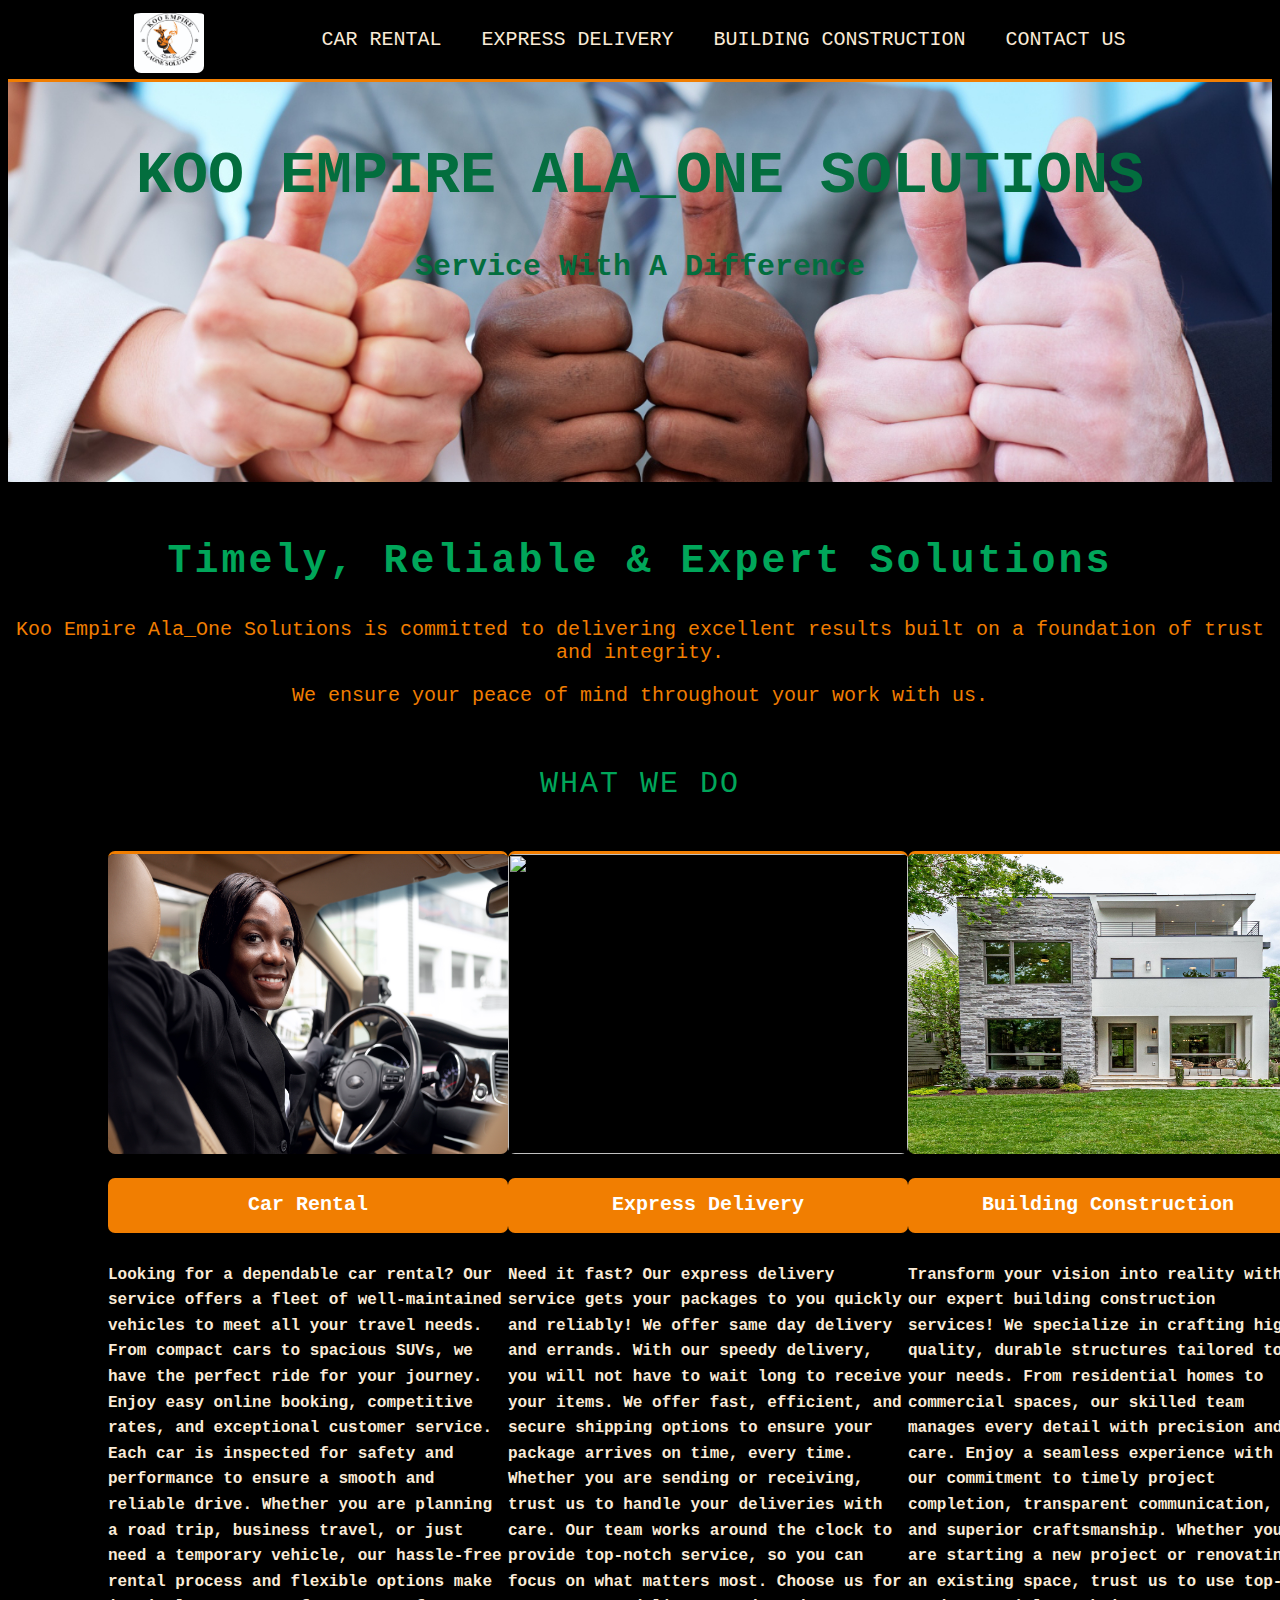
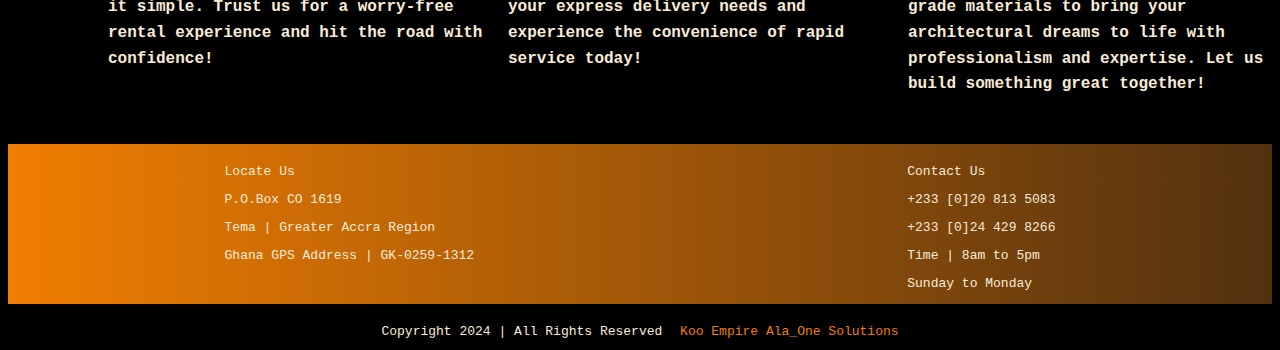
==== index.html @ db5cae32 "first commit" ====
<!DOCTYPE html>
<html lang="en">
<head>
    <meta charset="UTF-8">
    <meta name="viewport" content="width=device-width, initial-scale=1.0">
    <meta name="keywords" content="car rental, delivery, dispatch,dispatch rider, ghana, accra, tema">
    <title>Koo Empire Ala_One Solutions</title>
    <link rel="stylesheet" href="/styles/index.css">
</head>
<body>
    

        
        <header class="header1">
           <div class="container">
            <div class="logo">
                <a href="index.html"><img src="./andy-images/logo.jpeg" alt="company logo" class="logo-main"></a>
            </div>
            <nav class="navbar">
            <ul class="menu "> 
                
                    <li><a href="rental.html"> Car Rental </a></li>
                    <li><a href="delivery.html"> Express Delivery</a></li>
                    <li><a href="building.html"> Building Construction</a></li>
                    <li ><a href="#about-contact">Contact Us </a></li>
                
            </ul>
            </nav>
        </div>
        </header>
        
        
   <section class="sectionHero">
    <div class="theImage">
        <h1  class="heroText"> KOO EMPIRE ALA_ONE SOLUTIONS</h1>
            <p class="heroPara"> Service With A Difference</p>
       
    </div>
   </section>

   <section>
    <h1 class="heading">Timely, Reliable & Expert Solutions</h1>
    <p class="heading2">Koo Empire Ala_One Solutions is committed to delivering excellent results built on a foundation of trust 
        and integrity. </p>
        <p class="heading3"> We ensure your peace of mind throughout your work with us.</p>
   </section>

   <section>
    <div class="our-services"> 
        What we do
    </div>
   </section>

    
   <section id="  sectionGrid">
    <div class="row container2 ">

        <div class="grid1 ">
            <img src="./andy-images/female-car.jpg" alt="" class="container2Image">
            
            <a href="rental.html"> <h3 class="imageText">Car Rental </h3></a>
            <p class="imageParagraph">Looking for a dependable car rental? Our service offers a fleet of well-maintained vehicles to meet all your travel needs. 
                From compact cars to spacious SUVs, we have the perfect ride for your journey. 
                Enjoy easy online booking, competitive rates, and exceptional customer service. 
                Each car is inspected for safety and performance to ensure a smooth and reliable drive.
                 Whether you are planning a road trip, business travel, or just need a temporary vehicle, our hassle-free rental process and flexible options make it simple. 
                Trust us for a worry-free rental experience and hit the road with confidence!</p>
        </div>

         <div class=" grid2 ">
            <img src="./andy-images/urban-place.jpg" alt="" class="container2Image">
            <a href="delivery.html"> <h3 class="imageText">Express Delivery</h3></a>
            <p class="imageParagraph">Need it fast? 
                Our express delivery service gets your packages to you quickly and reliably! 
                We offer same day delivery and  errands.
                With our speedy delivery, you will not have to wait long to receive your items. 
                We offer fast, efficient, and secure shipping options to ensure your package arrives on time, every time. 
                Whether you are sending or receiving, trust us to handle your deliveries with care. Our team works around the clock to provide top-notch service, so you can focus on what matters most. 
                Choose us for your express delivery needs and experience the convenience of rapid service today!</p>
        </div>

        <div class="grid3">
            <img src="./andy-images/home1.jpg" alt="" class="container2Image">
            <a href="building.html"> <h3 class="imageText">Building Construction </h3></a>
        
            <p class="imageParagraph">Transform your vision into reality with our expert building construction services! 
                We specialize in crafting high-quality, durable structures tailored to your needs.
                 From residential homes to commercial spaces, our skilled team manages every detail with precision and care.
                 Enjoy a seamless experience with our commitment to timely project completion, 
                 transparent communication, and superior craftsmanship.
                  Whether you are starting a new project or renovating an existing space, 
                  trust us to use top-grade materials to bring your architectural dreams to life with professionalism and expertise. 
                Let us build something great together!</p>
        </div>
    </div>

   </section> 
</div>

<section id="about-contact">
    <div class="contact">
    
        Locate Us
        <p>P.O.Box CO 1619</p>
        <p>Tema | Greater Accra Region</p>
        <p>Ghana GPS Address | GK-0259-1312</p>

    </div>
    <div class="social">
        Contact Us
        <p>+233 [0]20 813 5083</p>
        <p>+233 [0]24 429 8266</p>
        <p>Time | 8am to 5pm</p>
        <p>Sunday to Monday</p>

         </div>
   </section>

    <footer class="footer">
        <section class="footer1">
            Copyright 2024 | All Rights Reserved 
        
        <span class="footer2"> 
        
            Koo Empire Ala_One Solutions
        </span >
    </section>
    </footer>

    
</body>
</html>
---- styles/index.css ----
body{
    background-color: black;
    color: antiquewhite;
    font-family: monospace;
}
/* header css */
.container{
    margin: auto;
    overflow: hidden;
    width: 80%;
}
.header1{
    
    padding-top: 0px;
    min-height: 70px;
    border-bottom: rgb(241,126,1) 3px solid;
}
.logo{
    border-radius: 5px;
}
.logo-main{
    width: 70px;
    height: 60px;
    border-radius: 7px;
    padding-top: 5px;
}
header a{
    color:antiquewhite;
    text-decoration: none;
    text-transform: uppercase;
    font-size: 20px;
}
header ul{
    margin: 0;
    padding: 0;
}
header li{
    padding: 20px 20px 0 20px;
    float: left;
    display: inline;
}
header .logo{    
    float: left;
}
header .logo{
    margin: 0;
}
header nav{
    float: right;
    padding-top: 0;
    padding-bottom: 20px;
}
header a:hover {
    color: rgb(241,126,1);
}
header img:hover{
    box-shadow: 5px 5px 15px 5px rgb(241,126,1);
}


/* hero styles */

.sectionHero{
    height: 400px;
    background-image: url("../andy-images/1817.jpg" ) ;
    background-repeat: no-repeat; 
    background-position:  center;
    background-size: cover;
    text-align: center;
    font-weight: bold;
    color: rgb(3, 110, 62);
}
section .sectionHero{
    padding-top: 0;
    margin-top: 0;

}
 div .theImage {
   
    height:400px;
    width: 700px;
    padding-top: 0;
    margin-top: 0;
}
 .heroText{
    margin-top: 0;
    padding-top: 60px;
    font-size: 60px;
 }
.heroPara{
    font-size: 30px;
    
}
section .heading{
    font-size: 40px;
    text-align: center;
    letter-spacing: 3px;
    font-family:monospace;
    padding-top: 30px;
    color: rgb(0,166,90);
    border-radius: 7px;
    padding-bottom: 7px;
}
section .heading2{
    font-size: 20px;
    text-align: center;
    color:  rgb(241,126,1);
}
section .heading3{
    font-size: 20px;
    text-align: center;
    color:  rgb(241,126,1);
}


/* our services */
 .our-services{
    font-size: 30px;
    text-align: center;
    color: rgb(0,166,90);
    letter-spacing: 2px;
    margin: 60px 0 50px 0;
    text-transform: uppercase;
    /* border-bottom: rgb(241,126,1) 3px solid; */
}
/* maingrid */
.sectionGrid{
    padding-top: 20px ;
    text-align: center;
}
 #sectionGrid div{ 
   
    padding: 30px;
}
.container2{
    display: flex;
    flex-direction: row;
    justify-content: space-around;
    padding: 0 100px 0 100px;
}
.container2Image{
    width: 400px;
    height: 300px;
    border-radius: 7px;
    border-top: rgb(241,126,1) 3px solid;
}
.container2 img:hover{
    transform: scale(0.9, 0.9);
}
.container2 p:hover{
    text-align: center;
    width: 400px;
    height: 430px;
    background: rgb(241,126,1);
    transition: width 2s;
    border-radius: 5px;
}
.container2 a{
    text-decoration: none;
}
.container2 .imageText{
    width: 400px;
    color: white;
    background-color: rgb(241,126,1);
    height: 40px;
    text-align: center;
    padding-top: 15px;
    font-size: 20px;
    border-radius: 7px;
}
.container2 p{
    width:400px;
    /* letter-spacing: 2px; */
    line-height: 1.6rem;
    padding-top: 10px;
    font-weight: bold;
    font-size: 16px;
}


/* contact section styles */
#about-contact{
    margin: 30px 0px 0px 0px ;
    padding-top: 20px;
    display: flex;
    flex-direction: row;
    justify-content:space-around;
    background: linear-gradient(to right,rgb(241,126,1),rgb(82, 49, 15))
}
/* .contact{
   
    padding-left: 20px;
}
.social{
    
    padding: 0px 20px 0 20px;

} */

/* footer styles */
.footer{
    text-align: center;
    margin-top: 20px;
}
.footer2{
    color: rgb(241,126,1) ;
    padding-left: 10px;
}

/* media */

/* @media(max-width:460px){
    .footer{
        display: flex;
        flex-direction: row-reverse;
    }

} */
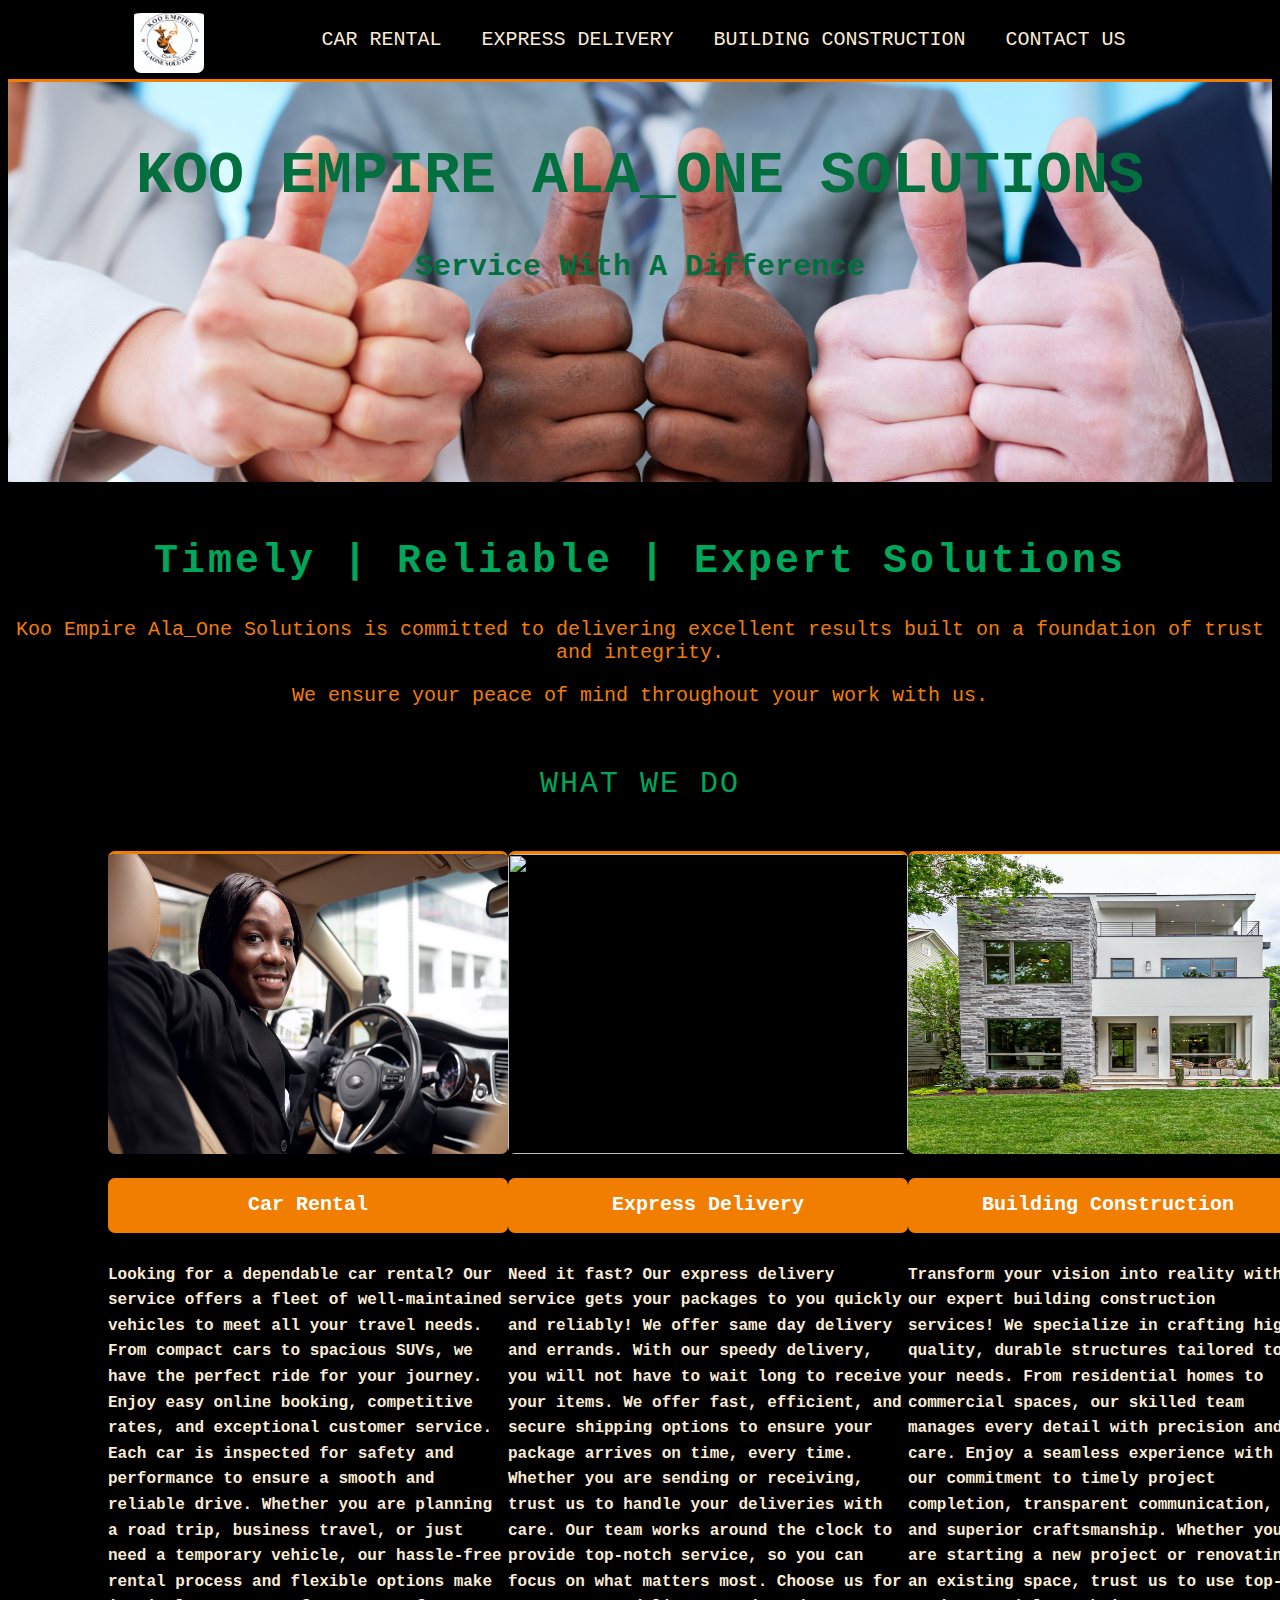
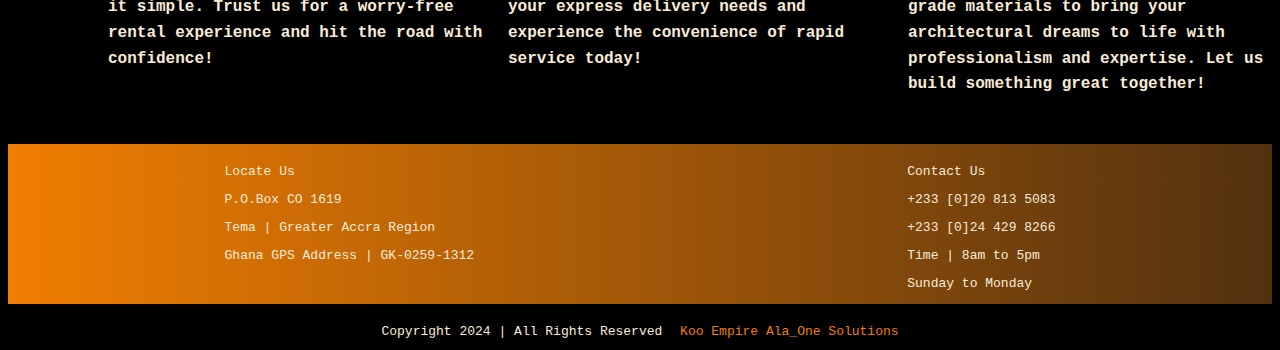
==== commit 7fb24982: "rental page" ====
--- a/index.html
+++ b/index.html
@@ -39,7 +39,7 @@
    </section>
 
    <section>
-    <h1 class="heading">Timely, Reliable & Expert Solutions</h1>
+    <h1 class="heading">Timely | Reliable | Expert Solutions</h1>
     <p class="heading2">Koo Empire Ala_One Solutions is committed to delivering excellent results built on a foundation of trust 
         and integrity. </p>
         <p class="heading3"> We ensure your peace of mind throughout your work with us.</p>
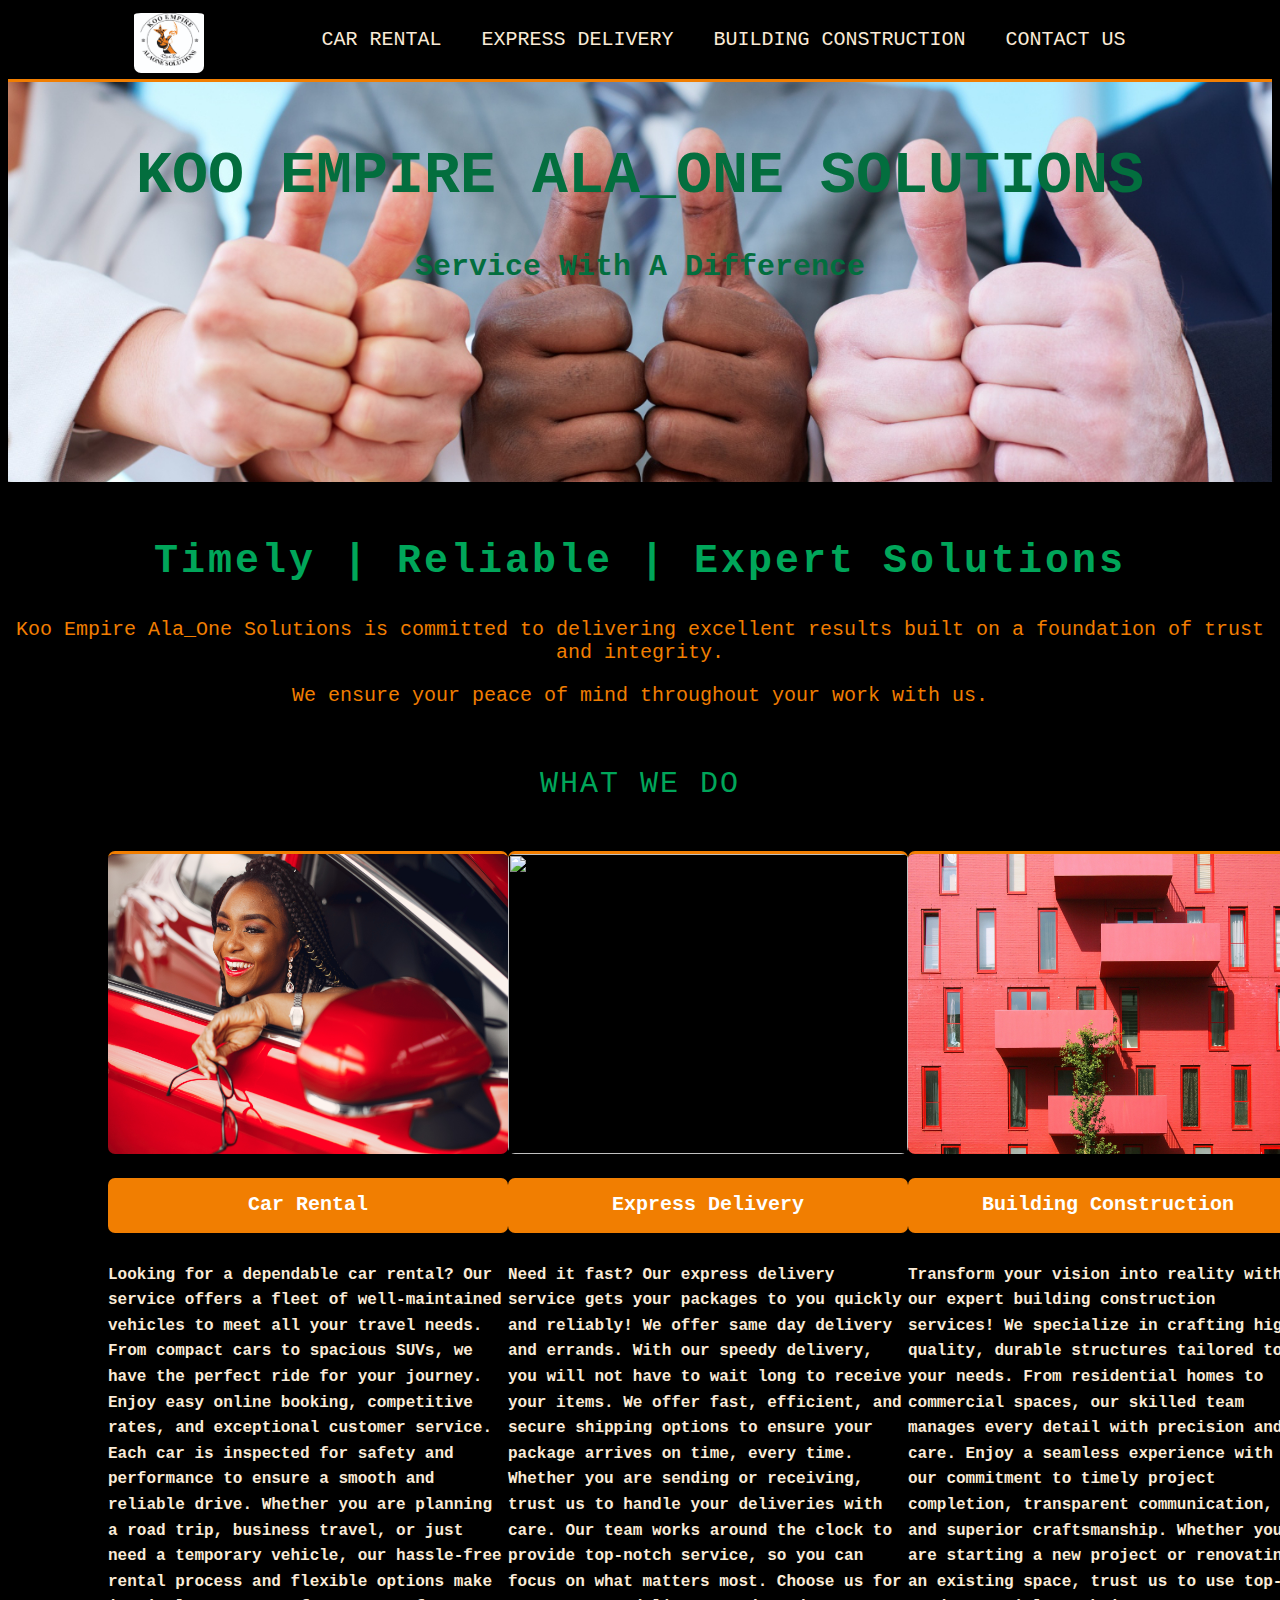
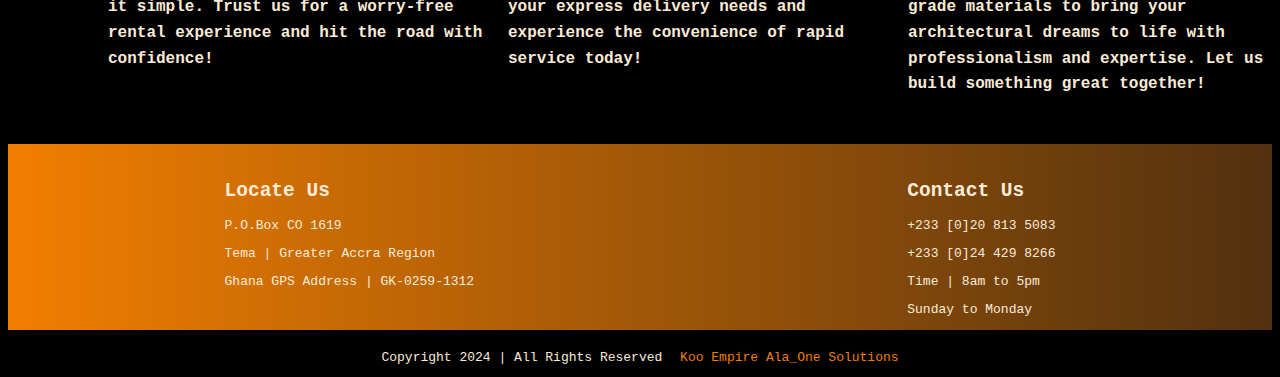
==== commit 43d1f35b: "delivery page" ====
--- a/index.html
+++ b/index.html
@@ -6,6 +6,7 @@
     <meta name="keywords" content="car rental, delivery, dispatch,dispatch rider, ghana, accra, tema">
     <title>Koo Empire Ala_One Solutions</title>
     <link rel="stylesheet" href="/styles/index.css">
+    <link rel="stylesheet" href="https://cdnjs.cloudflare.com/ajax/libs/aos/2.3.4/aos.css">
 </head>
 <body>
     
@@ -32,7 +33,7 @@
         
    <section class="sectionHero">
     <div class="theImage">
-        <h1  class="heroText"> KOO EMPIRE ALA_ONE SOLUTIONS</h1>
+        <h1  class="heroText" data-aos="fade-up" data-aos-delay="5000" data-aos-duration="3000"> KOO EMPIRE ALA_ONE SOLUTIONS</h1>
             <p class="heroPara"> Service With A Difference</p>
        
     </div>
@@ -56,7 +57,7 @@
     <div class="row container2 ">
 
         <div class="grid1 ">
-            <img src="./andy-images/female-car.jpg" alt="" class="container2Image">
+            <img src="./andy-images/stylish-black.jpg" alt="" class="container2Image">
             
             <a href="rental.html"> <h3 class="imageText">Car Rental </h3></a>
             <p class="imageParagraph">Looking for a dependable car rental? Our service offers a fleet of well-maintained vehicles to meet all your travel needs. 
@@ -80,7 +81,7 @@
         </div>
 
         <div class="grid3">
-            <img src="./andy-images/home1.jpg" alt="" class="container2Image">
+            <img src="./andy-images/daria.jpg" alt="" class="container2Image">
             <a href="building.html"> <h3 class="imageText">Building Construction </h3></a>
         
             <p class="imageParagraph">Transform your vision into reality with our expert building construction services! 
@@ -100,14 +101,15 @@
 <section id="about-contact">
     <div class="contact">
     
-        Locate Us
+        <h2>Locate Us</h2>
         <p>P.O.Box CO 1619</p>
         <p>Tema | Greater Accra Region</p>
         <p>Ghana GPS Address | GK-0259-1312</p>
 
     </div>
     <div class="social">
-        Contact Us
+         
+        <h2>Contact Us</h2>
         <p>+233 [0]20 813 5083</p>
         <p>+233 [0]24 429 8266</p>
         <p>Time | 8am to 5pm</p>
@@ -127,6 +129,8 @@
     </section>
     </footer>
 
+<script src="https://cdnjs.cloudflare.com/ajax/libs/aos/2.3.4/aos.js"></script>
+<script>AOS.init();</script>
     
 </body>
 </html>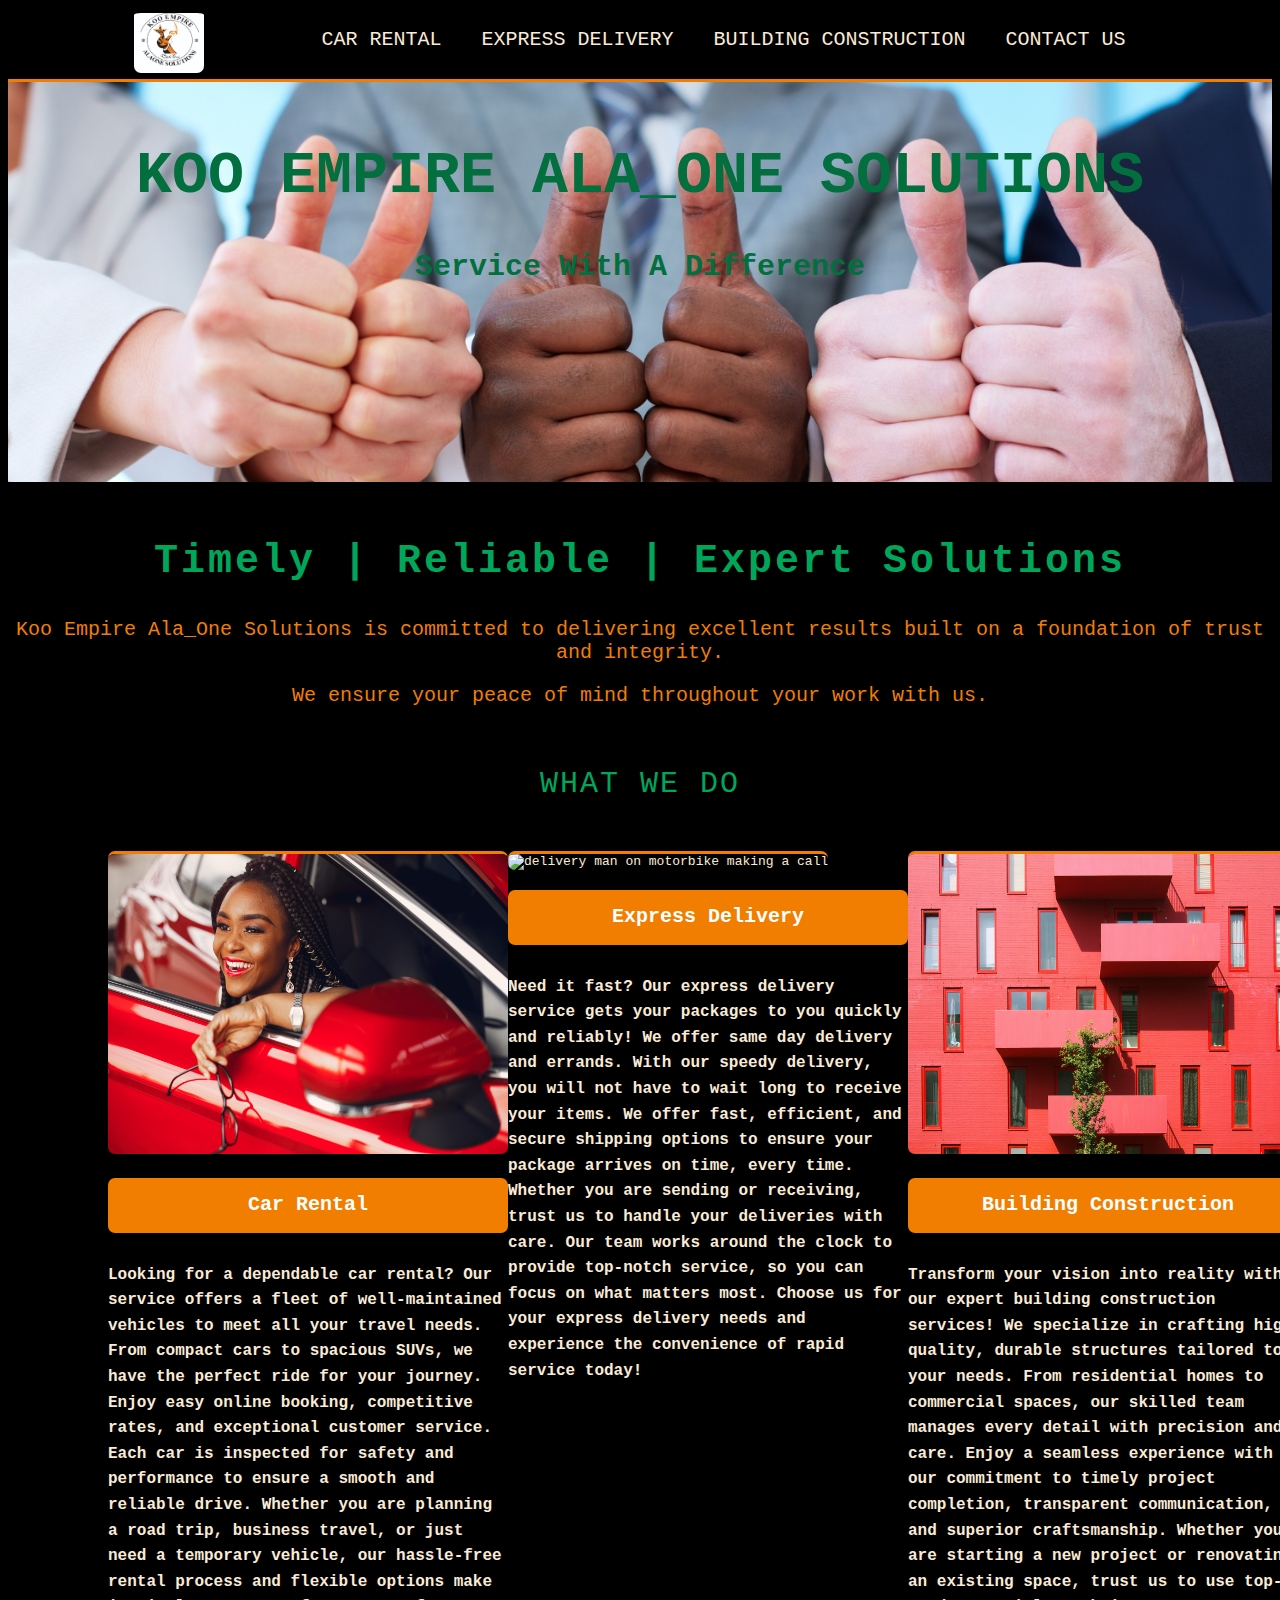
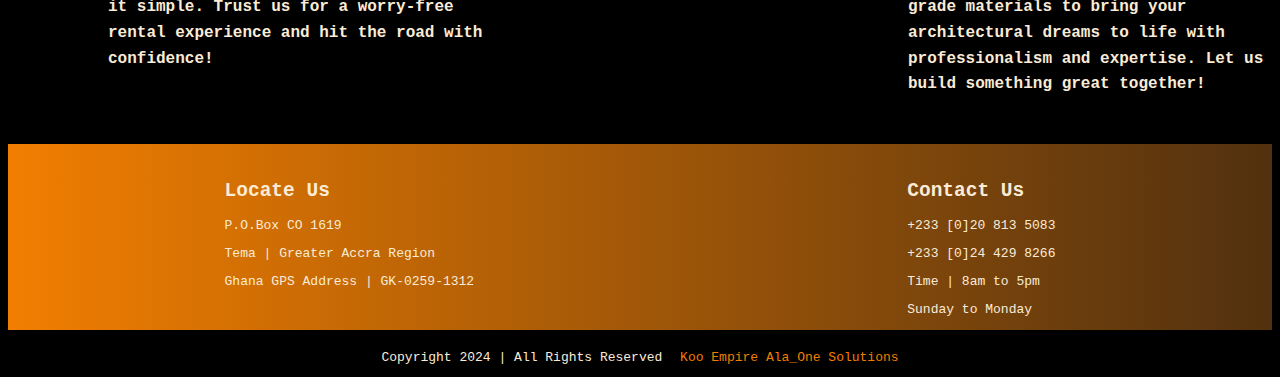
==== commit cecebd7c: "building page" ====
--- a/index.html
+++ b/index.html
@@ -3,7 +3,7 @@
 <head>
     <meta charset="UTF-8">
     <meta name="viewport" content="width=device-width, initial-scale=1.0">
-    <meta name="keywords" content="car rental, delivery, dispatch,dispatch rider, ghana, accra, tema">
+    <meta name="keywords" content="cBuilding materials like cement blocks,car rental, delivery, dispatch and dispatch rider in ghana, accra, tema">
     <title>Koo Empire Ala_One Solutions</title>
     <link rel="stylesheet" href="/styles/index.css">
     <link rel="stylesheet" href="https://cdnjs.cloudflare.com/ajax/libs/aos/2.3.4/aos.css">
@@ -15,7 +15,7 @@
         <header class="header1">
            <div class="container">
             <div class="logo">
-                <a href="index.html"><img src="./andy-images/logo.jpeg" alt="company logo" class="logo-main"></a>
+                <a href="index.html"><img src="./andy-images/logo.jpeg" alt="Koo Empire Ala_One Solutions logo" class="logo-main"></a>
             </div>
             <nav class="navbar">
             <ul class="menu "> 
@@ -53,11 +53,11 @@
    </section>
 
     
-   <section id="  sectionGrid">
+   <section id=" sectionGrid">
     <div class="row container2 ">
 
         <div class="grid1 ">
-            <img src="./andy-images/stylish-black.jpg" alt="" class="container2Image">
+            <img src="./andy-images/stylish-black.jpg" alt="smiling black woman in rental car" class="container2Image">
             
             <a href="rental.html"> <h3 class="imageText">Car Rental </h3></a>
             <p class="imageParagraph">Looking for a dependable car rental? Our service offers a fleet of well-maintained vehicles to meet all your travel needs. 
@@ -69,7 +69,7 @@
         </div>
 
          <div class=" grid2 ">
-            <img src="./andy-images/urban-place.jpg" alt="" class="container2Image">
+            <img src="./andy-images/urban-place.jpg" alt="delivery man on motorbike making a call" class="container2Image">
             <a href="delivery.html"> <h3 class="imageText">Express Delivery</h3></a>
             <p class="imageParagraph">Need it fast? 
                 Our express delivery service gets your packages to you quickly and reliably! 
@@ -81,7 +81,7 @@
         </div>
 
         <div class="grid3">
-            <img src="./andy-images/daria.jpg" alt="" class="container2Image">
+            <img src="./andy-images/daria.jpg" alt="beautiful red building" class="container2Image">
             <a href="building.html"> <h3 class="imageText">Building Construction </h3></a>
         
             <p class="imageParagraph">Transform your vision into reality with our expert building construction services! 
--- a/styles/index.css
+++ b/styles/index.css
@@ -207,12 +207,71 @@
     padding-left: 10px;
 }
 
-/* media */
-
-/* @media(max-width:460px){
-    .footer{
+@media (max-width: 768px) {
+    body {
+        font-size: 14px;
+    }
+
+    .container {
+        width: 90%;
         display: flex;
-        flex-direction: row-reverse;
-    }
-
-} */+        flex-direction: column;
+    }
+    .logo{
+        padding:10px 0px 0px 30px ;
+    }
+
+    header li {
+        float: none;
+        display: block;
+        text-align: left;
+    }
+
+    .sectionHero {
+        height: 300px;
+        padding-top: 30px;
+    }
+
+    .heroText {
+        font-size: 40px;
+    }
+
+    .heroPara {
+        font-size: 24px;
+    }
+
+    section .heading {
+        font-size: 28px;
+    }
+
+    .our-services {
+        font-size: 24px;
+    }
+
+    .container2 {
+        flex-direction: column;
+        align-items: center;
+        padding: 0 10px;
+    }
+
+    .container2Image {
+        width: 90%;
+        max-width: 350px;
+    }
+
+    .container2 p {
+        width: 90%;
+        font-size: 16px;
+    }
+
+    #about-contact {
+        display: flex;
+        flex-direction: column;
+        padding-left: 5px;
+        
+    }
+
+    .footer {
+        font-size: 12px;
+    }
+}